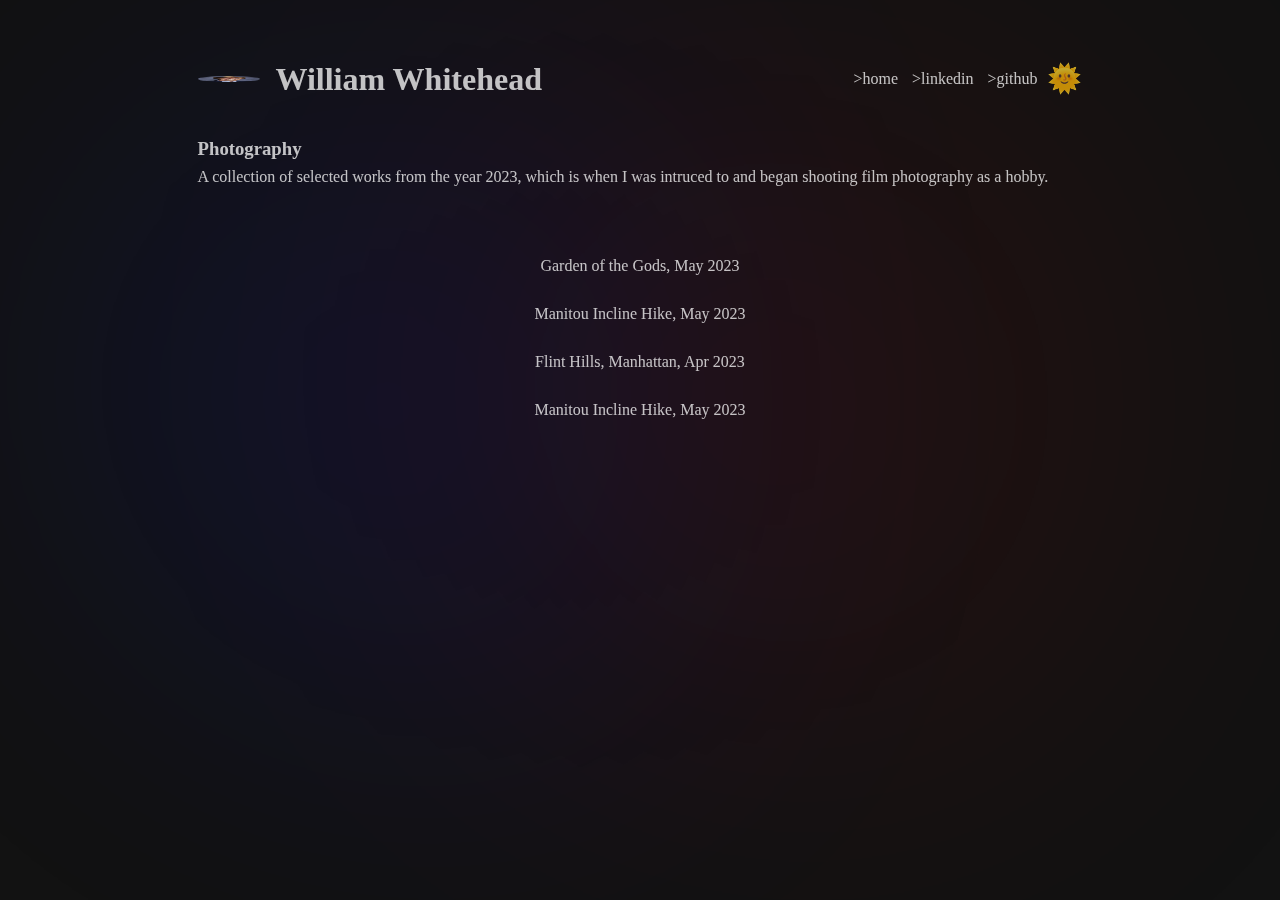
==== photos.html @ 61ce92ad "Update photos.html" ====
<!-- @format -->

<html>
  <head>
    <script src="scripts.js"></script>
    <title class="name">Will Whitehead</title>
    <link rel="icon" type="image/x-icon" href="/assets/w.png" />
    <link rel="stylesheet" href="/main.css" />
    <link href="stylesheet.css" rel="stylesheet" />
    <script
      src="https://platform.linkedin.com/badges/js/profile.js"
      async
      defer
      type="text/javascript"
    ></script>
  </head>

  <body id="canvas">
    <div class="css-blurry-gradient"></div>
    <div class="css-blurry-gradient2"></div>
    <div class="wrapper">
      <header class="site-header">
        
        <img class ="brand" src="/assets/me.jpeg" alt="brand"/>
        <h1>William Whitehead</h1>
        <nav class="nav">
          <p>
          <a class="navitem" href="/index.html">>home</a>
          <a class="navitem" target="_blank" href="https://www.linkedin.com/in/willwhitehead122/">>linkedin</a>
          <a class="navitem" target="_blank" href="https://github.com/w1lt">>github</a>
          <div class="emoji-toggle">
            <input type="checkbox" id="toggle2" class="toggle" onclick="darkMode()">
            <div class="emoji"></div>
            <label for="toggle2" class="well"></label>
          </div>
        </nav>
      </header>

      <h3>Photography</h3>
      <p class="photo-disc">A collection of selected works from the year 2023, which is when I was intruced to and began shooting film photography as a hobby.</p>
      <section class="photos">
        <img src="https://drive.google.com/uc?id=1XHzPDxP7UhLNzY8q-o-4yOa4AnRH8N7s" alt="">
        <figcaption>Garden of the Gods, May 2023</figcaption>
        <img src="https://drive.google.com/uc?id=1VeTuoN91Fy-NsckiXRlnvBHDnhOsg0nm" alt="">
        <figcaption>Manitou Incline Hike, May 2023</figcaption>
        <img src="https://drive.google.com/uc?id=1R7cXlyNNkOUiC2uif_BuSmMGU9ZxKRF5" alt="">
        <figcaption>Flint Hills, Manhattan, Apr 2023</figcaption>
        <img src="https://drive.google.com/uc?id=19qVda8viYQetGa0D3ESgI1rdFgGT2Yme" alt="">
        <figcaption>Manitou Incline Hike, May 2023</figcaption>
    </section>
      
  </body>
</html>
---- main.css ----
/** @format */

body {
  color: rgba(255, 255, 255, 0.75);
  background-color: rgb(18, 18, 18);
  font-family: JetBrains Mono;
  font-size: 1rem;
  transition: .4s ;
  line-height: 175%;
}
::selection {
  background: rgba(255, 255, 255, 0.25);
}

.wrapper {
  padding-top: 40px;
  padding-bottom: 50px;
  max-width: 70%;
  margin: 0 auto;
}
.photos {
  padding-top: 25;
  display: flex;
  flex-direction: column; /* Stack items vertically */
  justify-content: center;
  align-items: center;
}

.photos img {
  padding: 10px;
  max-width: 70%;
}


.site-header {
  display: flex;
  justify-content: space-between;
  align-items: center;
  flex-wrap: wrap;
  padding-bottom: 25px;
}

header h1:hover {
  background-color: rgba(197, 211, 47, 0.161);
  padding-left: 10px;
  padding-right: 10px;
}

u:hover {
  background-color: rgba(197, 211, 47, 0.068);
}
header h1 {
  margin: 0 0 0 0;
  transition: padding .25s ease-out, background-color .25s ease-out;
}

.nav {
  margin-left: auto;
  display: flex;
  align-items: center; /* Align items vertically */
}
nav div{
  padding-bottom: .25rem;
}
a:hover {
  color: grey;
  border-bottom: 1px dashed;
}
.brand {
  border-radius: 50%;
  max-width: 7%;
  max-height: 10%;
  transition: border-radius 1s;
}

.brand:hover {
  cursor: grab;
  border-radius: 10%;
}
.brand {
  margin: 0;
  padding: 0;
  margin-right: 1em;
}
.navitem {
  margin-right: 10px;
  text-decoration: none;
}
.css-blurry-gradient2 {
  position: fixed;
  left: 30%;
  transform: translate(-50%, 0%);
  width: 800px;
  height: 800px;
  border-radius: 50% 22% 40% 80%;
  filter: blur(150px);
  background: radial-gradient(
    circle at 50% 50%,
    rgb(7, 28, 213),
    rgba(76, 0, 255, 0)
  );
  opacity: 0.15;
  z-index: -1;
}
.css-blurry-gradient {
  position: fixed;
  left: 60%;
  transform: translate(-50%, 0%);
  width: 800px;
  height: 800px;
  border-radius: 50% 22% 40% 80%;
  filter: blur(175px);
  background: radial-gradient(
    circle at 50% 50%,
    rgb(187, 15, 15),
    rgba(76, 0, 255, 0)
  );
  opacity: 0.15;
  z-index: -1;
}
section {
  margin-bottom: 20px;
}
.photo-disc {
  margin-top: 0;
}

section p {
  margin-block-start: 0em;
  margin-block-end: 0em;
  padding-bottom: 10px;
}
h3 {
  margin: 0;
}
#linkedin {
  padding-top: 3em;
  display: flex;
  justify-content: center;
}
u {    
  border-bottom: 1px dashed rgb(253, 253, 253);
  text-decoration: none;
}
header h1 {
  margin-bottom: 0;
}
a {
  text-decoration: none;
  margin: 0;
  color: inherit;
}
.dark-mode {
  background-color: rgba(255, 255, 255, 0.824);
  color: black;

}
ul {
  margin-top: 5px;
}

.emoji {
  padding: 0px;
  font-size: 175%;
}
.emoji-toggle {
  display: flex;
  align-items: center; 
  margin-left: auto; 
  padding: 0px;
  .well { 
    cursor: pointer;
  }
  .toggle {
    appearance: none;
    margin: 0;
    background: transparent;
    position: absolute;
    width: 2.5%;
    height: 5%;
    cursor: pointer;
    z-index: 100;

    ~.emoji:before { 
      content: "🌞";
      z-index: 1;
      transition: 0.2s;
    }

    &:checked {
      ~.emoji:before {
        content: "🌚";
      }
    }

  }
}
.footer {
  text-align: center;
  padding: 20px 0;
  font-size: 75%;
}
.site-header p {
  padding: 0;

}
---- stylesheet.css ----
/** @format */

@font-face {
  font-family: "JetBrains Mono";
  src: url("https://cdn.jsdelivr.net/gh/JetBrains/JetBrainsMono/web/woff2/JetBrainsMono-Bold-Italic.woff2")
      format("woff2"),
    url("https://cdn.jsdelivr.net/gh/JetBrains/JetBrainsMono/web/woff/JetBrainsMono-Bold-Italic.woff")
      format("woff");
  font-weight: 700;
  font-style: italic;
  font-display: swap;
}

@font-face {
  font-family: "JetBrains Mono";
  src: url("https://cdn.jsdelivr.net/gh/JetBrains/JetBrainsMono/web/woff2/JetBrainsMono-Bold.woff2")
      format("woff2"),
    url("https://cdn.jsdelivr.net/gh/JetBrains/JetBrainsMono/web/woff/JetBrainsMono-Bold.woff")
      format("woff");
  font-weight: 700;
  font-style: normal;
  font-display: swap;
}

@font-face {
  font-family: "JetBrains Mono";
  src: url("https://cdn.jsdelivr.net/gh/JetBrains/JetBrainsMono/web/woff2/JetBrainsMono-ExtraBold-Italic.woff2")
      format("woff2"),
    url("https://cdn.jsdelivr.net/gh/JetBrains/JetBrainsMono/web/woff/JetBrainsMono-ExtraBold-Italic.woff")
      format("woff");
  font-weight: 800;
  font-style: italic;
  font-display: swap;
}

@font-face {
  font-family: "JetBrains Mono";
  src: url("https://cdn.jsdelivr.net/gh/JetBrains/JetBrainsMono/web/woff2/JetBrainsMono-ExtraBold.woff2")
      format("woff2"),
    url("https://cdn.jsdelivr.net/gh/JetBrains/JetBrainsMono/web/woff/JetBrainsMono-ExtraBold.woff")
      format("woff");
  font-weight: 800;
  font-style: normal;
  font-display: swap;
}

@font-face {
  font-family: "JetBrains Mono";
  src: url("https://cdn.jsdelivr.net/gh/JetBrains/JetBrainsMono/web/woff2/JetBrainsMono-Italic.woff2")
      format("woff2"),
    url("https://cdn.jsdelivr.net/gh/JetBrains/JetBrainsMono/web/woff/JetBrainsMono-Italic.woff")
      format("woff");
  font-weight: 400;
  font-style: italic;
  font-display: swap;
}

@font-face {
  font-family: "JetBrains Mono";
  src: url("https://cdn.jsdelivr.net/gh/JetBrains/JetBrainsMono/web/woff2/JetBrainsMono-Medium-Italic.woff2")
      format("woff2"),
    url("https://cdn.jsdelivr.net/gh/JetBrains/JetBrainsMono/web/woff/JetBrainsMono-Medium-Italic.woff")
      format("woff");
  font-weight: 500;
  font-style: italic;
  font-display: swap;
}

@font-face {
  font-family: "JetBrains Mono";
  src: url("https://cdn.jsdelivr.net/gh/JetBrains/JetBrainsMono/web/woff2/JetBrainsMono-Medium.woff2")
      format("woff2"),
    url("https://cdn.jsdelivr.net/gh/JetBrains/JetBrainsMono/web/woff/JetBrainsMono-Medium.woff")
      format("woff");
  font-weight: 500;
  font-style: normal;
  font-display: swap;
}

@font-face {
  font-family: "JetBrains Mono";
  src: url("https://cdn.jsdelivr.net/gh/JetBrains/JetBrainsMono/web/woff2/JetBrainsMono-Regular.woff2")
      format("woff2"),
    url("https://cdn.jsdelivr.net/gh/JetBrains/JetBrainsMono/web/woff/JetBrainsMono-Regular.woff")
      format("woff");
  font-weight: 400;
  font-style: normal;
  font-display: swap;
}
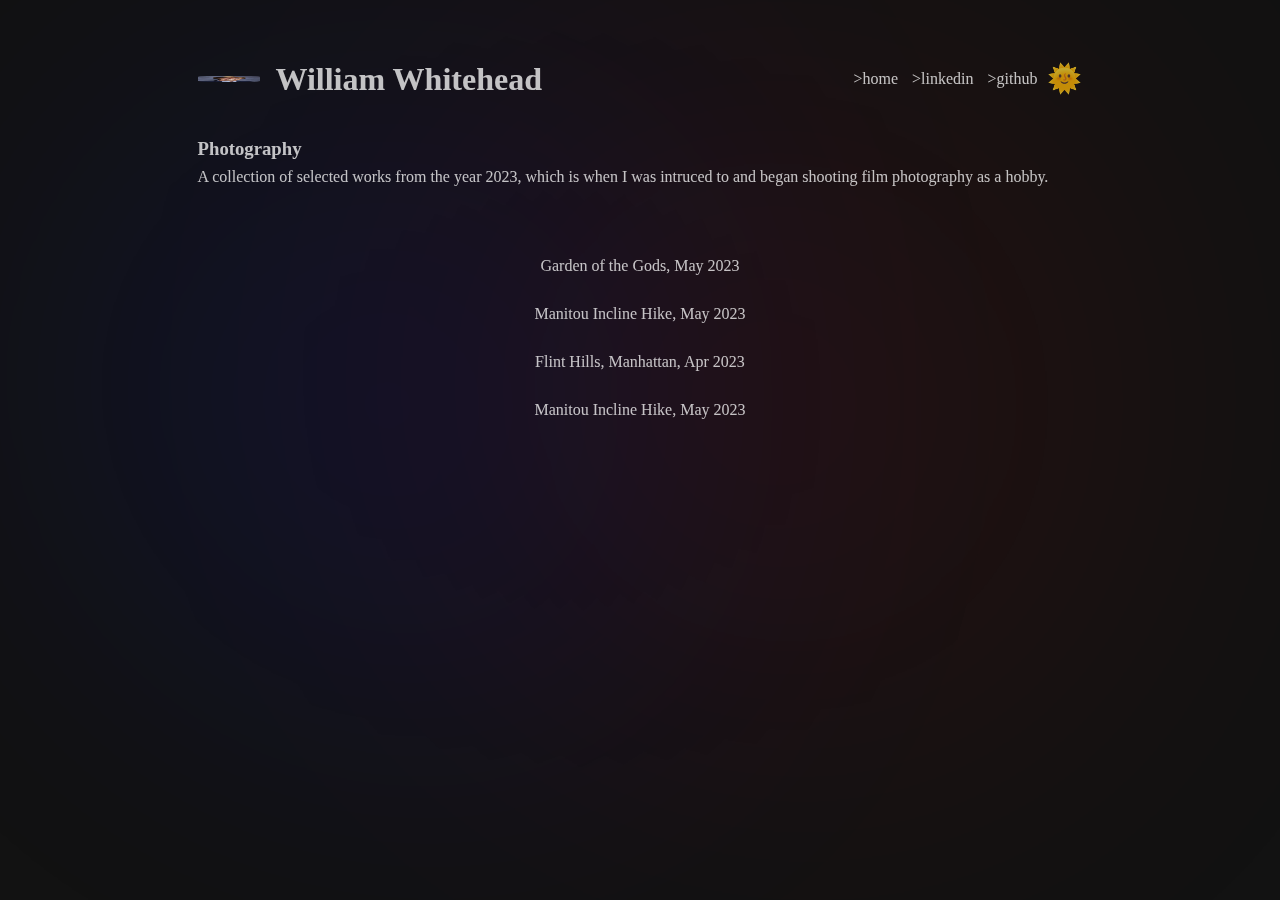
==== commit 61fe2813: "updated favicon" ====
--- a/photos.html
+++ b/photos.html
@@ -2,9 +2,8 @@
 
 <html>
   <head>
-    <script src="scripts.js"></script>
     <title class="name">Will Whitehead</title>
-    <link rel="icon" type="image/x-icon" href="/assets/w.png" />
+    <link rel="icon" href="/assets/favicon.png" />
     <link rel="stylesheet" href="/main.css" />
     <link href="stylesheet.css" rel="stylesheet" />
     <script
@@ -30,7 +29,7 @@
           <a class="navitem" target="_blank" href="https://github.com/w1lt">>github</a>
           <div class="emoji-toggle">
             <input type="checkbox" id="toggle2" class="toggle" onclick="darkMode()">
-            <div class="emoji"></div>
+            <div class="emoji" id="emoji">🌞</div>
             <label for="toggle2" class="well"></label>
           </div>
         </nav>
@@ -50,4 +49,5 @@
     </section>
       
   </body>
+  <script src="darkmode.js"></script>
 </html>
--- a/main.css
+++ b/main.css
@@ -5,8 +5,11 @@
   background-color: rgb(18, 18, 18);
   font-family: JetBrains Mono;
   font-size: 1rem;
-  transition: .4s ;
+  transition: 0.4s;
   line-height: 175%;
+  animation: fadeInAnimation ease 1s;
+  animation-iteration-count: 1;
+  animation-fill-mode: forwards;
 }
 ::selection {
   background: rgba(255, 255, 255, 0.25);
@@ -31,7 +34,6 @@
   max-width: 70%;
 }
 
-
 .site-header {
   display: flex;
   justify-content: space-between;
@@ -42,8 +44,8 @@
 
 header h1:hover {
   background-color: rgba(197, 211, 47, 0.161);
-  padding-left: 10px;
-  padding-right: 10px;
+  padding: 10px;
+  border-bottom: none;
 }
 
 u:hover {
@@ -51,7 +53,7 @@
 }
 header h1 {
   margin: 0 0 0 0;
-  transition: padding .25s ease-out, background-color .25s ease-out;
+  transition: padding 0.25s ease-out, background-color 0.25s ease-out;
 }
 
 .nav {
@@ -59,23 +61,17 @@
   display: flex;
   align-items: center; /* Align items vertically */
 }
-nav div{
-  padding-bottom: .25rem;
+nav div {
+  padding-bottom: 0.25rem;
 }
 a:hover {
   color: grey;
   border-bottom: 1px dashed;
 }
 .brand {
-  border-radius: 50%;
+  border-radius: 15%;
   max-width: 7%;
   max-height: 10%;
-  transition: border-radius 1s;
-}
-
-.brand:hover {
-  cursor: grab;
-  border-radius: 10%;
 }
 .brand {
   margin: 0;
@@ -138,12 +134,14 @@
   display: flex;
   justify-content: center;
 }
-u {    
+u {
   border-bottom: 1px dashed rgb(253, 253, 253);
   text-decoration: none;
 }
 header h1 {
   margin-bottom: 0;
+  text-decoration: none;
+  border: none;
 }
 a {
   text-decoration: none;
@@ -153,8 +151,11 @@
 .dark-mode {
   background-color: rgba(255, 255, 255, 0.824);
   color: black;
-
-}
+}
+.dark-mode ::selection {
+  background: rgba(105, 105, 105, 0.274);
+}
+
 ul {
   margin-top: 5px;
 }
@@ -165,10 +166,10 @@
 }
 .emoji-toggle {
   display: flex;
-  align-items: center; 
-  margin-left: auto; 
+  align-items: center;
+  margin-left: auto;
   padding: 0px;
-  .well { 
+  .well {
     cursor: pointer;
   }
   .toggle {
@@ -180,19 +181,6 @@
     height: 5%;
     cursor: pointer;
     z-index: 100;
-
-    ~.emoji:before { 
-      content: "🌞";
-      z-index: 1;
-      transition: 0.2s;
-    }
-
-    &:checked {
-      ~.emoji:before {
-        content: "🌚";
-      }
-    }
-
   }
 }
 .footer {
@@ -202,6 +190,13 @@
 }
 .site-header p {
   padding: 0;
-
-}
-
+}
+
+@keyframes fadeInAnimation {
+  0% {
+    opacity: 0;
+  }
+  100% {
+    opacity: 1;
+  }
+}
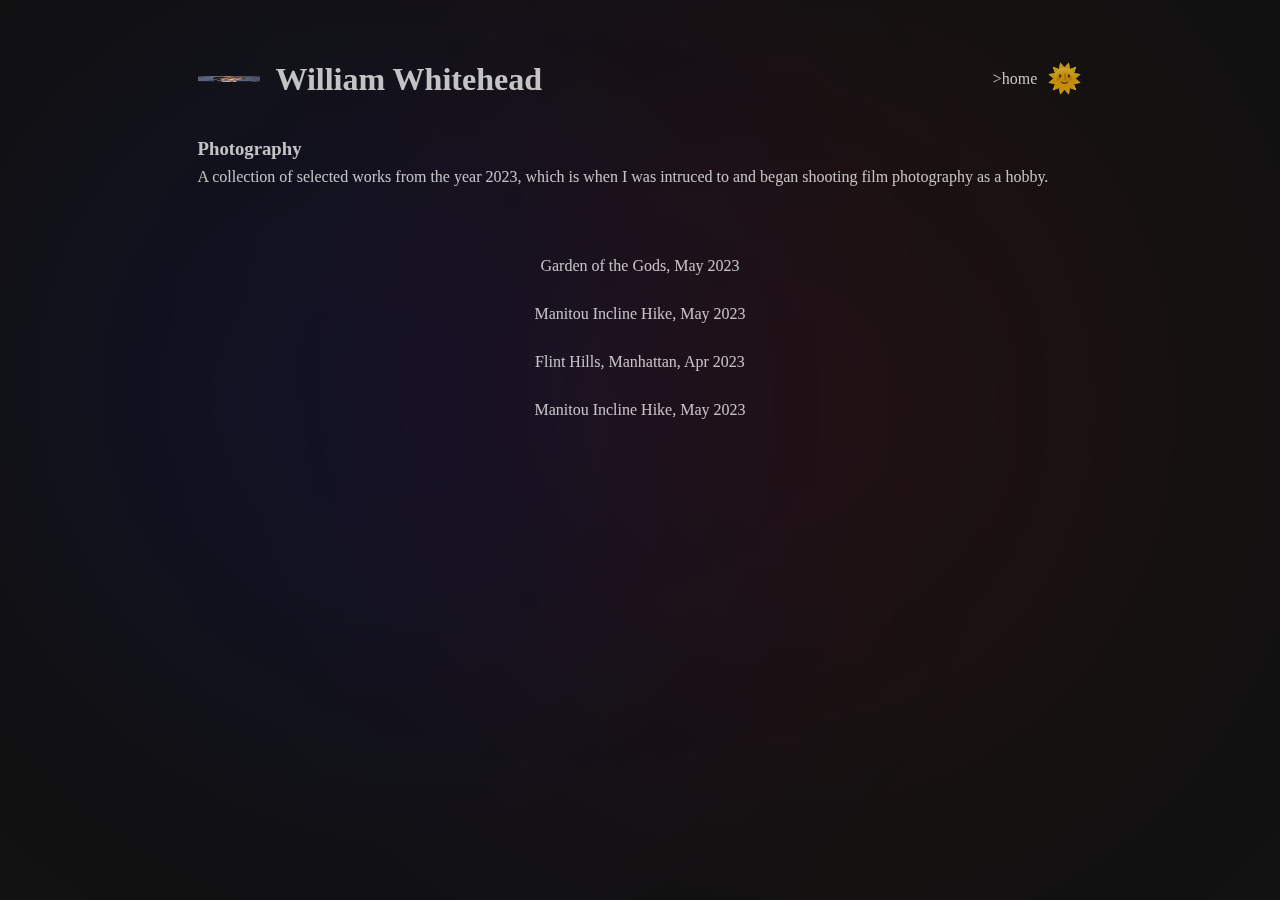
==== commit 7f97cae2: "added portfolio link" ====
--- a/photos.html
+++ b/photos.html
@@ -25,8 +25,6 @@
         <nav class="nav">
           <p>
           <a class="navitem" href="/index.html">>home</a>
-          <a class="navitem" target="_blank" href="https://www.linkedin.com/in/willwhitehead122/">>linkedin</a>
-          <a class="navitem" target="_blank" href="https://github.com/w1lt">>github</a>
           <div class="emoji-toggle">
             <input type="checkbox" id="toggle2" class="toggle" onclick="darkMode()">
             <div class="emoji" id="emoji">🌞</div>
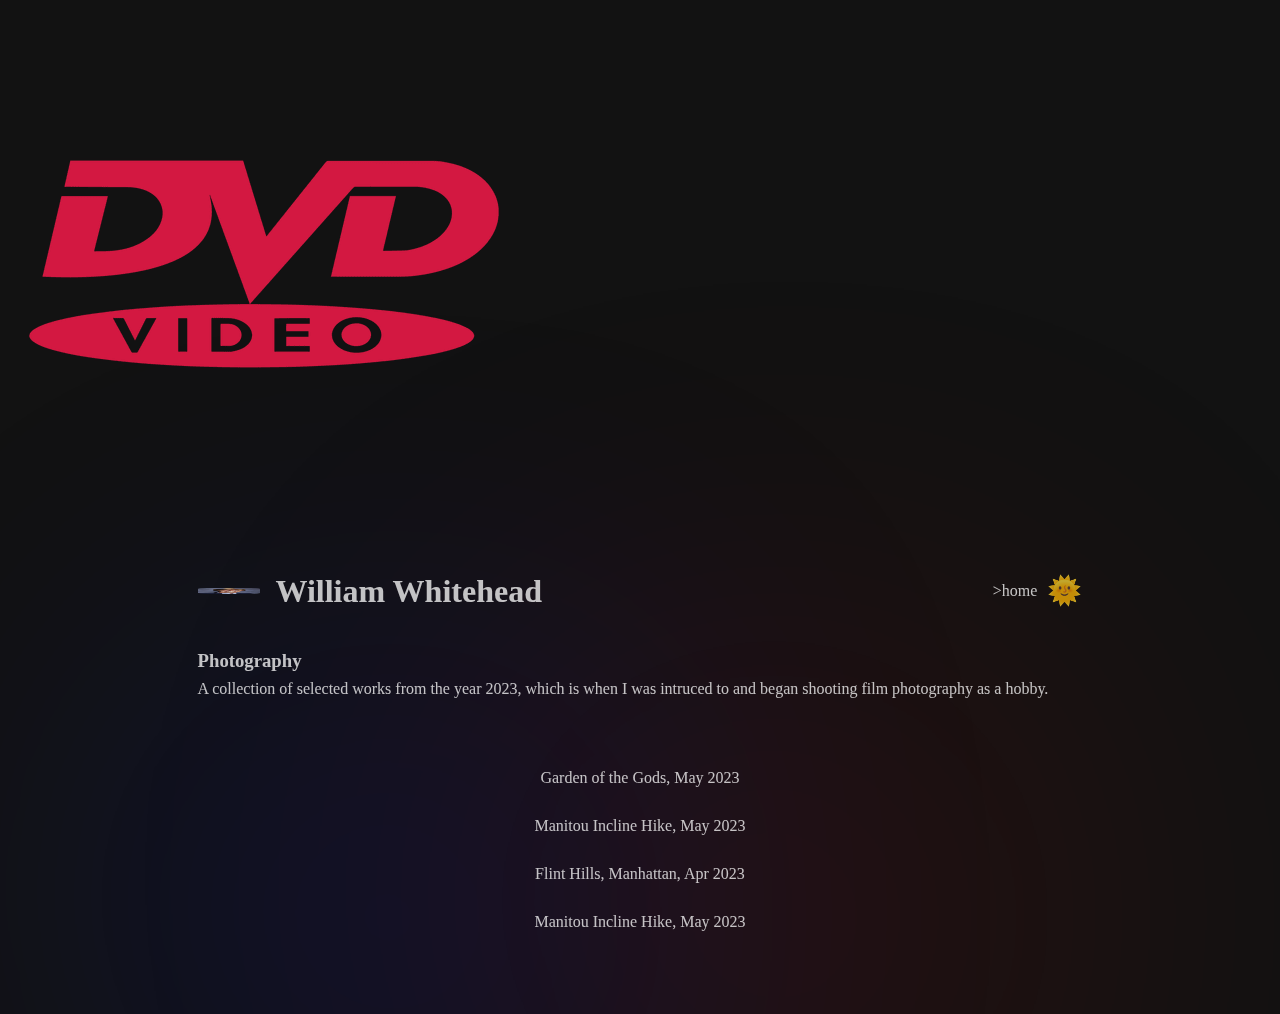
==== commit 57332d64: "updated darkmode button" ====
--- a/photos.html
+++ b/photos.html
@@ -12,9 +12,14 @@
       defer
       type="text/javascript"
     ></script>
+    <script src="https://cdn.jsdelivr.net/particles.js/2.0.0/particles.min.js"></script>
   </head>
 
   <body id="canvas">
+    <div id="particles-js"></div>
+    <div id="dvd-logo">
+      <img src="/assets/dvdlogo.png" alt="DVD Logo">
+  </div>
     <div class="css-blurry-gradient"></div>
     <div class="css-blurry-gradient2"></div>
     <div class="wrapper">
@@ -47,5 +52,7 @@
     </section>
       
   </body>
+  <script src="particles.js"></script>
   <script src="darkmode.js"></script>
+  <script src="dvdBounce.js"></script>
 </html>
--- a/main.css
+++ b/main.css
@@ -1,4 +1,7 @@
 /** @format */
+:root {
+  --particle-line-color: #ffffff; /* default to white */
+}
 
 body {
   color: rgba(255, 255, 255, 0.75);
@@ -200,3 +203,12 @@
     opacity: 1;
   }
 }
+
+#particles-js {
+  position: absolute;
+  width: 100%;
+  height: 100%;
+  top: 0;
+  left: 0;
+  z-index: -1;
+}
--- a/stylesheet.css
+++ b/stylesheet.css
@@ -87,3 +87,27 @@
   font-style: normal;
   font-display: swap;
 }
+
+@keyframes spin {
+  0% {
+    transform: rotate(-10deg);
+  }
+  25% {
+    transform: rotate(0deg);
+  }
+  50% {
+    transform: rotate(10deg);
+  }
+  75% {
+    transform: rotate(0deg);
+  }
+
+  100% {
+    transform: rotate(-10deg);
+  }
+}
+
+.spinning {
+  animation: spin 3s linear;
+  animation-iteration-count: infinite;
+}
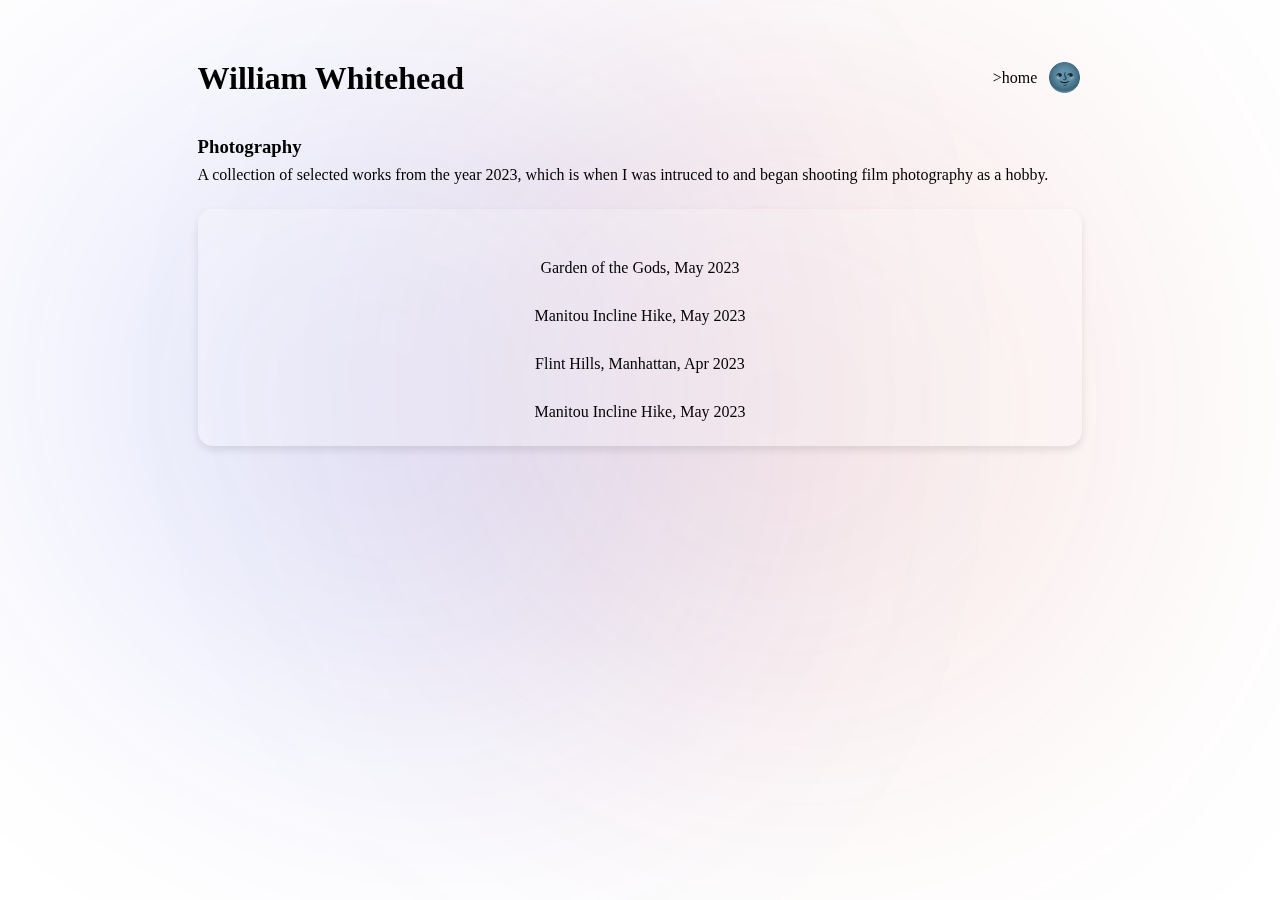
==== commit c46849d0: "changed styling" ====
--- a/photos.html
+++ b/photos.html
@@ -2,7 +2,7 @@
 
 <html>
   <head>
-    <title class="name">Will Whitehead</title>
+    <title>William Whitehead</title>
     <link rel="icon" href="/assets/favicon.png" />
     <link rel="stylesheet" href="/main.css" />
     <link href="stylesheet.css" rel="stylesheet" />
@@ -17,15 +17,10 @@
 
   <body id="canvas">
     <div id="particles-js"></div>
-    <div id="dvd-logo">
-      <img src="/assets/dvdlogo.png" alt="DVD Logo">
-  </div>
     <div class="css-blurry-gradient"></div>
     <div class="css-blurry-gradient2"></div>
     <div class="wrapper">
       <header class="site-header">
-        
-        <img class ="brand" src="/assets/me.jpeg" alt="brand"/>
         <h1>William Whitehead</h1>
         <nav class="nav">
           <p>
--- a/main.css
+++ b/main.css
@@ -44,21 +44,9 @@
   flex-wrap: wrap;
   padding-bottom: 25px;
 }
-
-header h1:hover {
-  background-color: rgba(197, 211, 47, 0.161);
-  padding: 10px;
-  border-bottom: none;
-}
-
-u:hover {
-  background-color: rgba(197, 211, 47, 0.068);
-}
 header h1 {
   margin: 0 0 0 0;
-  transition: padding 0.25s ease-out, background-color 0.25s ease-out;
-}
-
+}
 .nav {
   margin-left: auto;
   display: flex;
@@ -66,24 +54,11 @@
 }
 nav div {
   padding-bottom: 0.25rem;
-}
-a:hover {
-  color: grey;
-  border-bottom: 1px dashed;
-}
-.brand {
-  border-radius: 15%;
-  max-width: 7%;
-  max-height: 10%;
-}
-.brand {
-  margin: 0;
-  padding: 0;
-  margin-right: 1em;
 }
 .navitem {
   margin-right: 10px;
   text-decoration: none;
+  transition: transform 0.25s ease;
 }
 .css-blurry-gradient2 {
   position: fixed;
@@ -119,7 +94,14 @@
 }
 section {
   margin-bottom: 20px;
-}
+  transition: transform 0.25s ease;
+}
+section:hover {
+  transform: scale(1.01);
+  transform: translateZ(1.01);
+  backface-visibility: hidden;
+}
+
 .photo-disc {
   margin-top: 0;
 }
@@ -127,19 +109,10 @@
 section p {
   margin-block-start: 0em;
   margin-block-end: 0em;
-  padding-bottom: 10px;
+  padding-bottom: 0px;
 }
 h3 {
   margin: 0;
-}
-#linkedin {
-  padding-top: 3em;
-  display: flex;
-  justify-content: center;
-}
-u {
-  border-bottom: 1px dashed rgb(253, 253, 253);
-  text-decoration: none;
 }
 header h1 {
   margin-bottom: 0;
@@ -161,6 +134,8 @@
 
 ul {
   margin-top: 5px;
+  padding-bottom: 0px;
+  margin-bottom: 0px;
 }
 
 .emoji {
@@ -186,11 +161,6 @@
     z-index: 100;
   }
 }
-.footer {
-  text-align: center;
-  padding: 20px 0;
-  font-size: 75%;
-}
 .site-header p {
   padding: 0;
 }
@@ -212,3 +182,41 @@
   left: 0;
   z-index: -1;
 }
+
+.projects {
+  display: flex;
+  flex-direction: column;
+}
+
+.project-item {
+  display: flex;
+  margin-bottom: 20px;
+  align-items: center;
+  position: relative;
+  padding-right: 20px;
+}
+
+.project-image {
+  width: 100px;
+  height: 100px;
+  object-fit: cover;
+  margin-right: 20px;
+  border-radius: 10px;
+  position: relative;
+  transition: transform 0.25s;
+}
+
+.project-image:hover {
+  transform: scale(1.1);
+}
+.project-info {
+  flex-grow: 1;
+}
+
+section {
+  background: rgba(255, 255, 255, 0.206);
+  border-radius: 15px;
+  padding: 20px;
+  margin: 20px 0;
+  box-shadow: 0 4px 8px rgba(0, 0, 0, 0.1);
+}
--- a/stylesheet.css
+++ b/stylesheet.css
@@ -87,27 +87,3 @@
   font-style: normal;
   font-display: swap;
 }
-
-@keyframes spin {
-  0% {
-    transform: rotate(-10deg);
-  }
-  25% {
-    transform: rotate(0deg);
-  }
-  50% {
-    transform: rotate(10deg);
-  }
-  75% {
-    transform: rotate(0deg);
-  }
-
-  100% {
-    transform: rotate(-10deg);
-  }
-}
-
-.spinning {
-  animation: spin 3s linear;
-  animation-iteration-count: infinite;
-}
